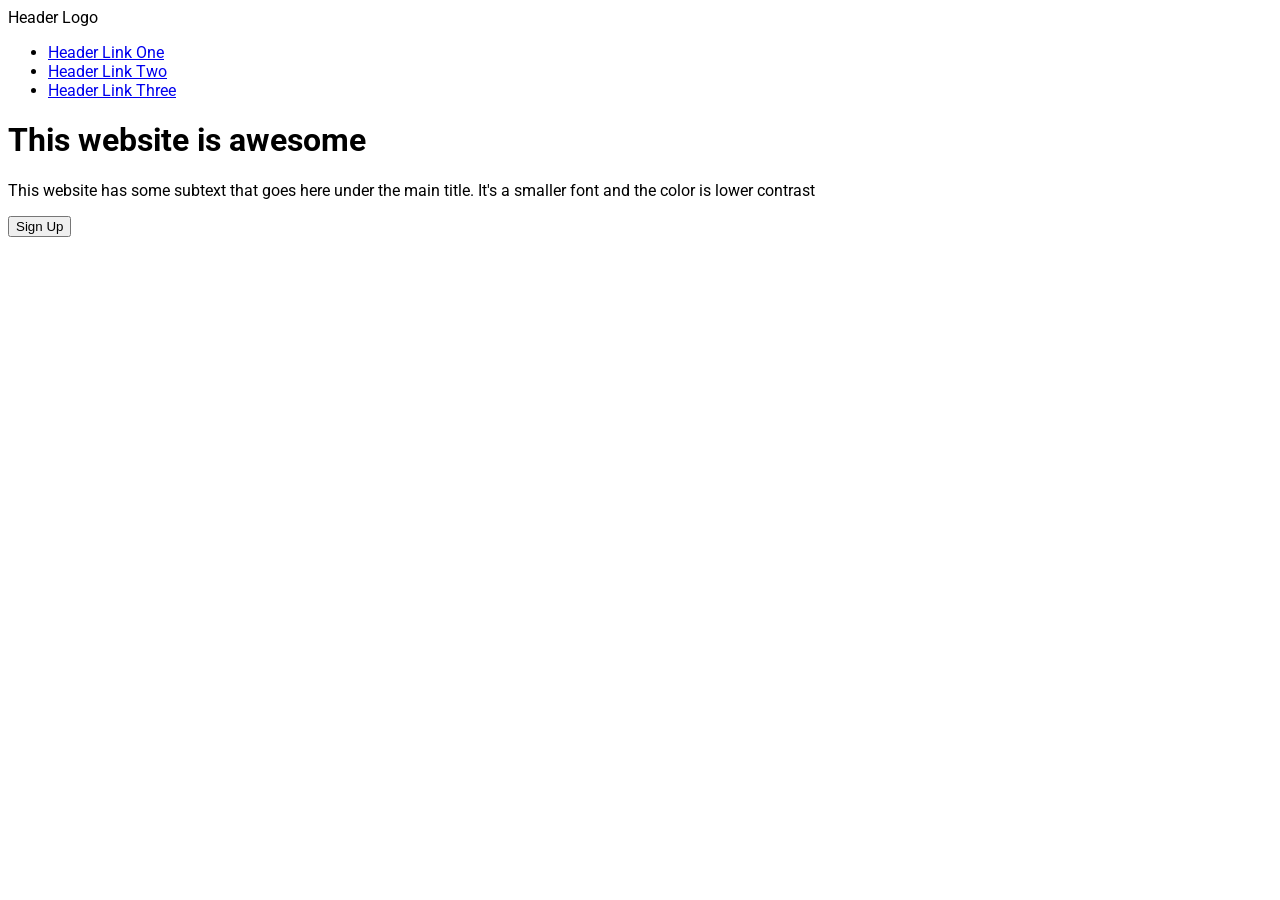
==== inex.html @ 79182ae9 "started building the skeleton of the landing page" ====
<!DOCTYPE html>
<html lang="en">
  <head>
    <meta charset="UTF-8" />
    <meta http-equiv="X-UA-Compatible" content="IE=edge" />
    <meta name="viewport" content="width=device-width, initial-scale=1.0" />
    <link rel="stylesheet" href="style.css" />
    <link rel="preconnect" href="https://fonts.googleapis.com" />
    <link rel="preconnect" href="https://fonts.gstatic.com" crossorigin />
    <link
      href="https://fonts.googleapis.com/css2?family=Roboto:ital@0;1&display=swap"
      rel="stylesheet"
    />
    <title>Landing Page</title>
  </head>
  <body>
    <div class="container">
      <div class="header">
        <div class="header-1">Header Logo</div>
        <div class="header-2">
          <ul>
            <li><a href="#" target="_blank">Header Link One</a></li>
            <li><a href="#" target="_blank">Header Link Two</a></li>
            <li><a href="#" target="_blank">Header Link Three</a></li>
          </ul>
        </div>
      </div>
      <main>
        <div class="main-1">
          <h1>This website is awesome</h1>
          <p>
            This website has some subtext that goes here under the main title.
            It's a smaller font and the color is lower contrast
          </p>
          <button>Sign Up</button>
        </div>
        <div class="main-2">
            
        </div>
      </main>
      <div class="card-container">
        <div class="card"></div>
        <div class="card"></div>
        <div class="card"></div>
        <div class="card"></div>
      </div>
      <div class="quote"></div>
      <div class="sign-up">
        <div class="form"></div>
      </div>
      <footer></footer>
    </div>
  </body>
</html>
---- style.css ----
:root {
    /*Colors specified by designer*/
    --dark-gray: #1f2937; 
    --main-text: #f9faf8; 
    --secondary-text: #e5e7eb; 
    --button-blue: #3882f6; 

    /*Font specified by designer*/
    font-family: 'Roboto', sans-serif;   
}
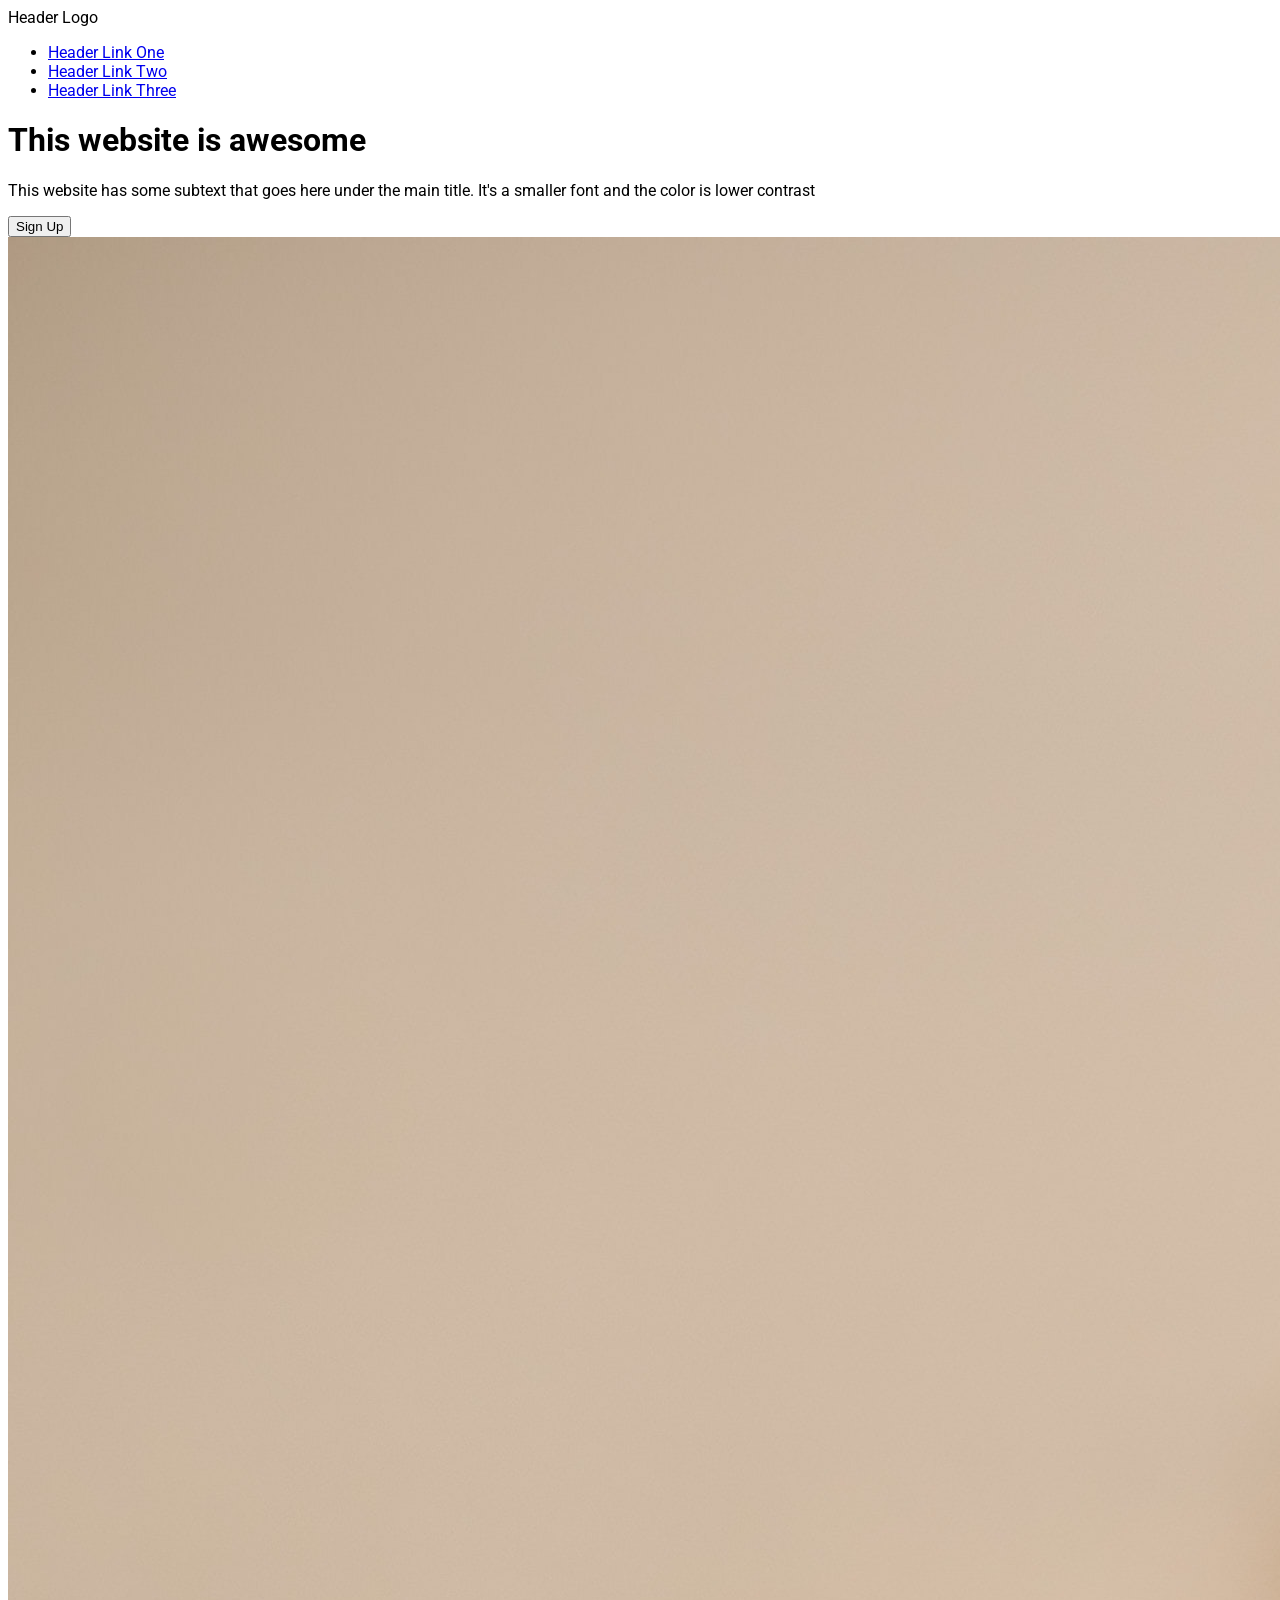
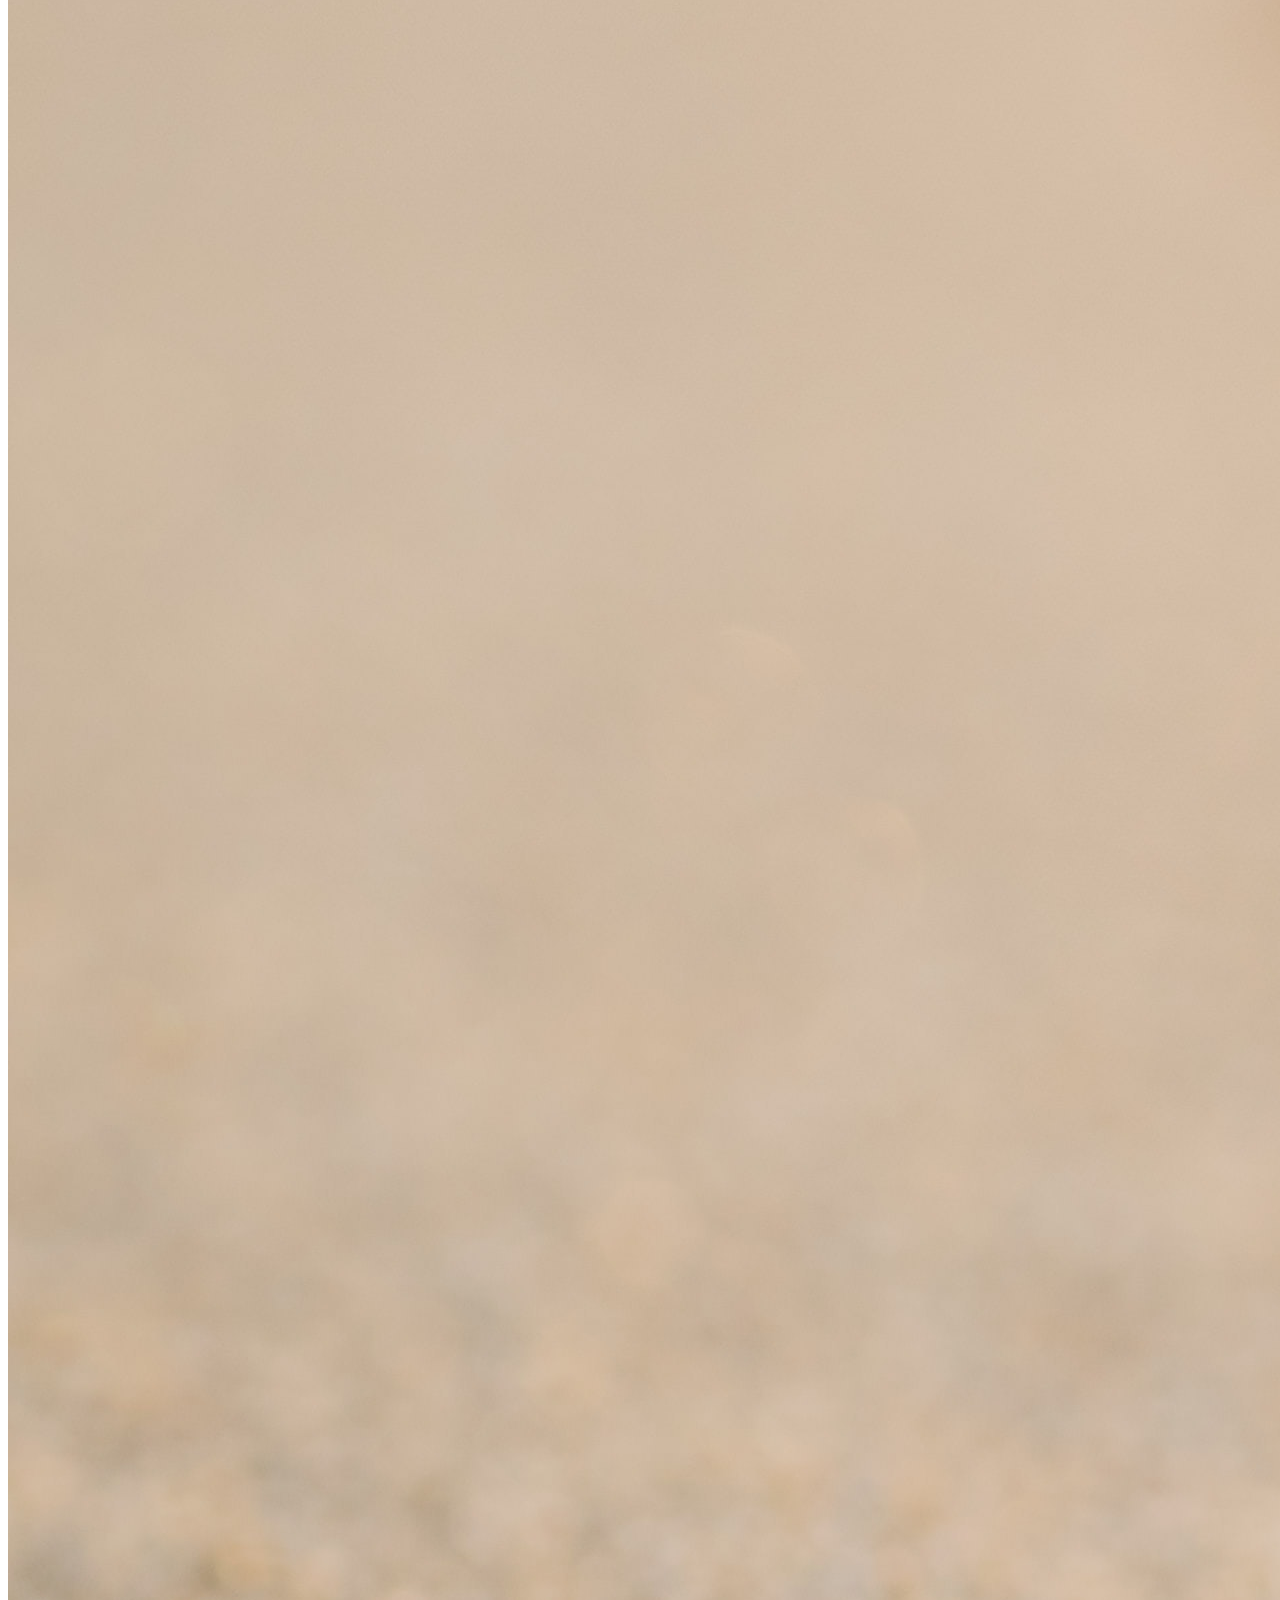
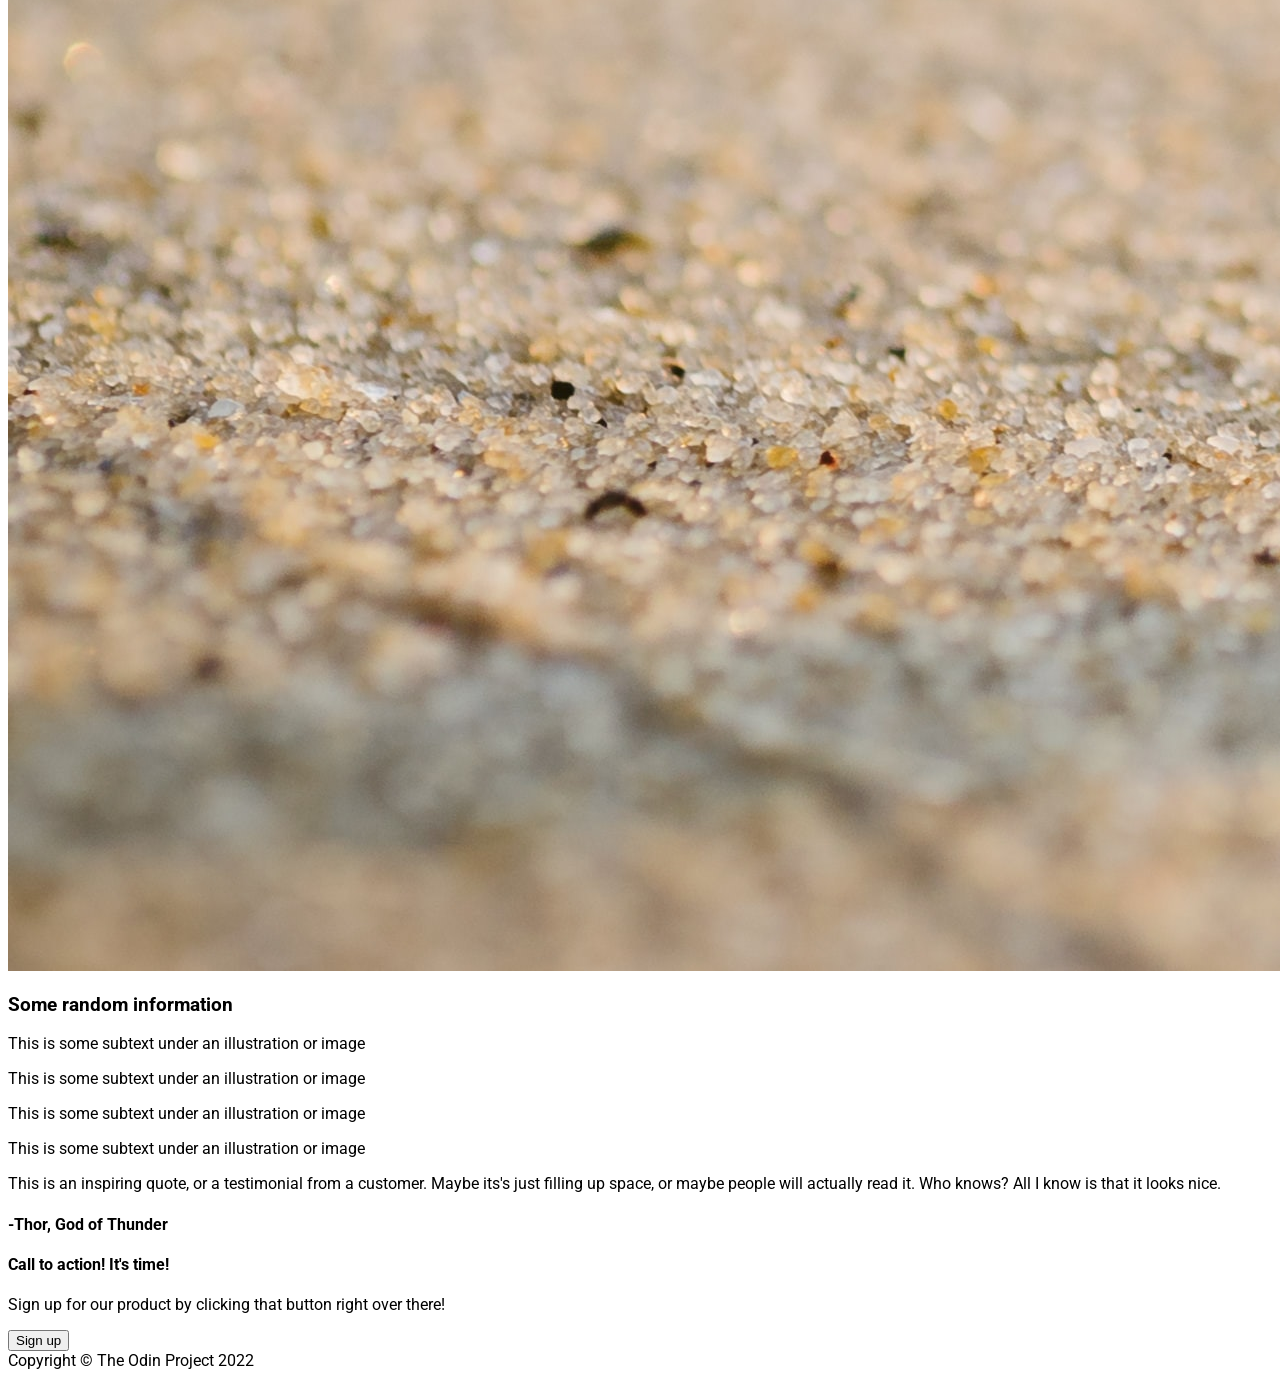
==== commit f916f4dc: "finished adding HTML" ====
--- a/inex.html
+++ b/inex.html
@@ -35,20 +35,36 @@
           <button>Sign Up</button>
         </div>
         <div class="main-2">
-            
+            <img src="./images/stormtrooper.jpg" alt="stormtrooper toy in desert">
         </div>
       </main>
       <div class="card-container">
+          <h3>Some random information</h3>
         <div class="card"></div>
         <div class="card"></div>
         <div class="card"></div>
         <div class="card"></div>
+        <div class="paragraphs">
+            <p>This is some subtext under an illustration or image</p>
+            <p>This is some subtext under an illustration or image</p>
+            <p>This is some subtext under an illustration or image</p>
+            <p>This is some subtext under an illustration or image</p>
+        </div>
       </div>
-      <div class="quote"></div>
+      <div class="quote">
+          <p class="quote-paragraph">This is an inspiring quote, or a testimonial from a customer. Maybe its's just filling up space, or maybe people will actually read it. Who knows? All I know is that it looks nice. </p>
+          <h4>-Thor, God of Thunder</h4>
+      </div>
       <div class="sign-up">
-        <div class="form"></div>
+        <div class="form">
+            <div class="form-1"> <h4 class="form-h4">Call to action! It's time!</h4>
+                <p class="form-paragraph">Sign up for our product by clicking that button right over there!</p></div>
+            <div class="form-2">
+                <button>Sign up</button>
+            </div>           
+        </div>
       </div>
-      <footer></footer>
+      <footer>Copyright &copy; The Odin Project 2022</footer>
     </div>
   </body>
 </html>
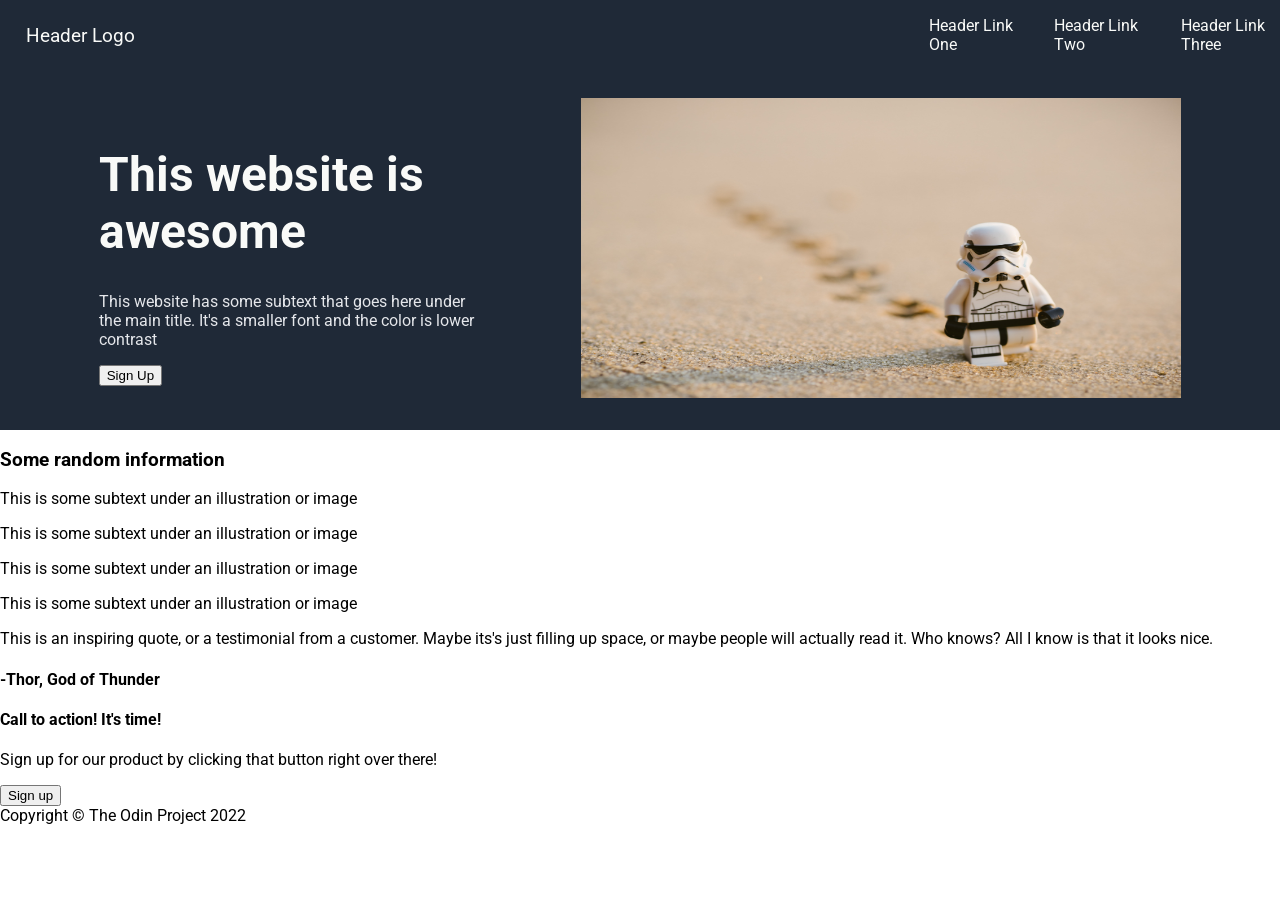
==== commit aca215c0: "began adding styling to landing page" ====
--- a/inex.html
+++ b/inex.html
@@ -28,7 +28,7 @@
       <main>
         <div class="main-1">
           <h1>This website is awesome</h1>
-          <p>
+          <p class="main-para">
             This website has some subtext that goes here under the main title.
             It's a smaller font and the color is lower contrast
           </p>
--- a/style.css
+++ b/style.css
@@ -7,4 +7,74 @@
 
     /*Font specified by designer*/
     font-family: 'Roboto', sans-serif;   
+}
+/*Some styling on the body and container to fill the screen*/
+body {
+    height: 100vh;  
+    width: 100%;  
+    padding: 0;
+    margin: 0;
+}
+
+.container {
+    height: 100vh;
+    width: 100%;
+}
+
+/*Header (nav) styling*/
+.header {
+    width: 100%;
+    display: flex;
+    justify-content: space-between;
+    align-items: center;
+    margin: 0;
+    background-color: var(--dark-gray);
+}
+.header-1 {
+    color: var(--main-text);    
+    font-size: 1.2rem;
+    margin-left: 2%;
+    width: 60%;
+}
+
+.header-2 {
+    width: 40%;
+}
+ul {
+    list-style: none;
+    display: flex;
+    gap: 10%; 
+    padding-left: 30%;   
+}
+a {
+    text-decoration: none;
+    color: var(--main-text);
+}
+
+/*Main Content styling*/
+main {
+    background-color: var(--dark-gray);
+    height: 40%;
+    display: flex;
+    justify-content: space-evenly;    
+    align-items: center;
+}
+.main-1{
+    width: 30%;
+    color: var(--main-text);
+}
+h1 {
+    font-weight: bold;
+    font-size: 3rem;
+}
+.main-para {
+    color: var(--secondary-text);
+}
+.main-2{
+
+}
+
+img {
+    width: 600px;
+    height: 300px;
 }
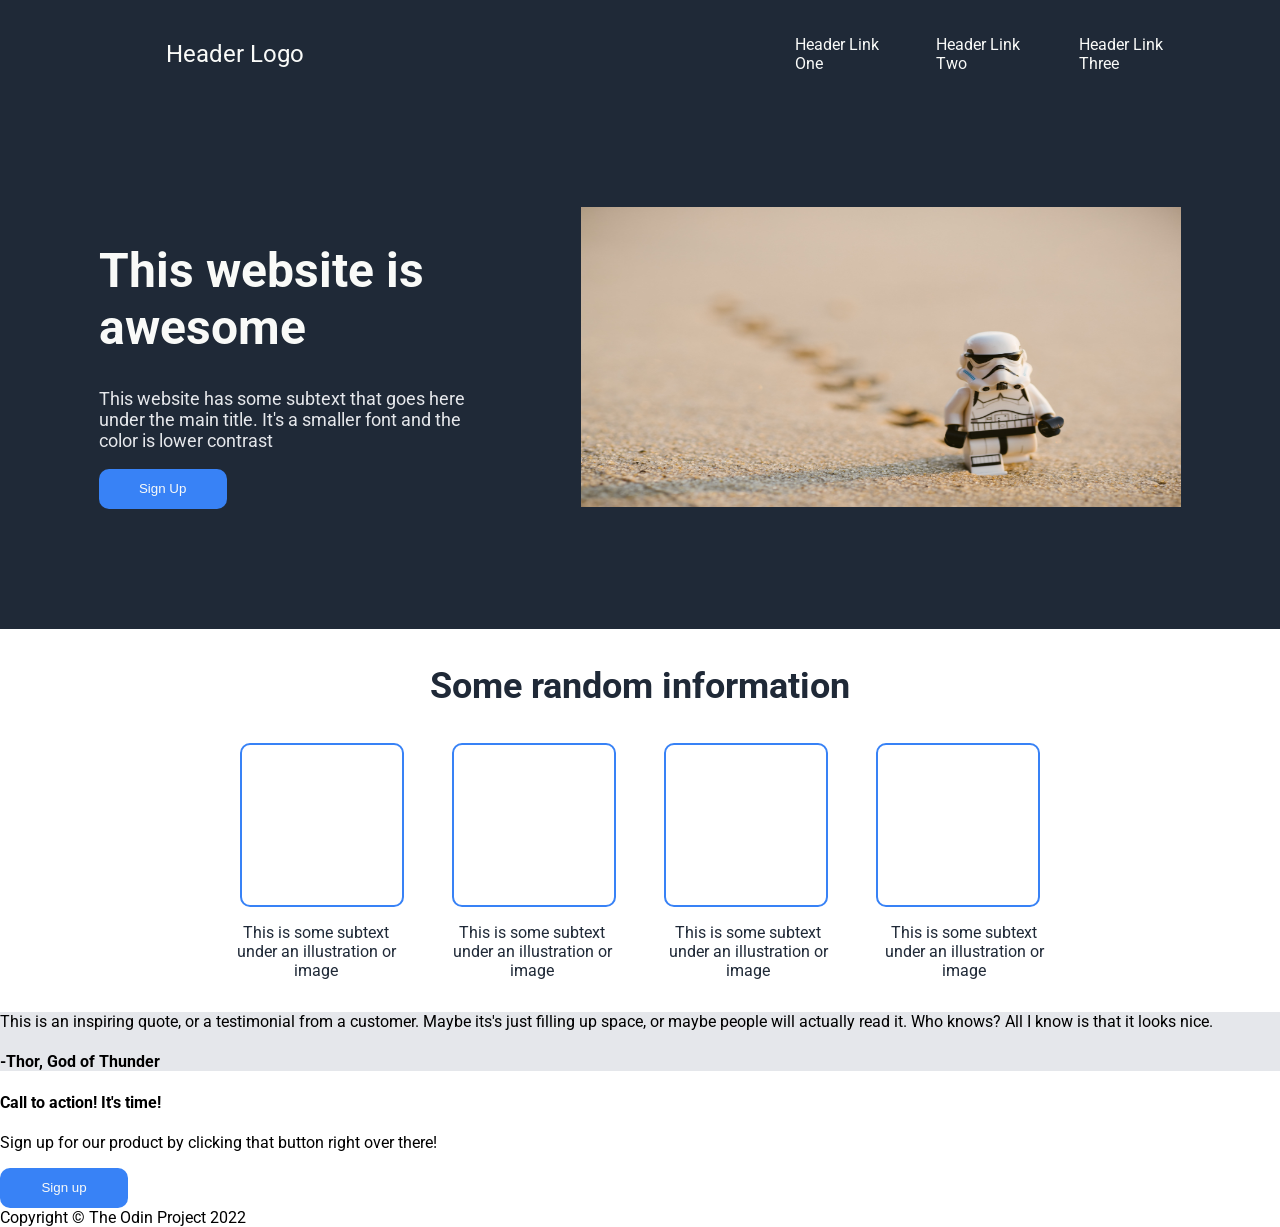
==== commit d1772895: "added styling to main and card sections" ====
--- a/inex.html
+++ b/inex.html
@@ -35,33 +35,46 @@
           <button>Sign Up</button>
         </div>
         <div class="main-2">
-            <img src="./images/stormtrooper.jpg" alt="stormtrooper toy in desert">
+          <img
+            src="./images/stormtrooper.jpg"
+            alt="stormtrooper toy in desert"
+          />
         </div>
       </main>
-      <div class="card-container">
-          <h3>Some random information</h3>
-        <div class="card"></div>
-        <div class="card"></div>
-        <div class="card"></div>
-        <div class="card"></div>
+      <div class="card-section">
+        <h3>Some random information</h3>
+        <div class="card-container">
+          <div class="card"></div>
+          <div class="card"></div>
+          <div class="card"></div>
+          <div class="card"></div>
+        </div>
         <div class="paragraphs">
-            <p>This is some subtext under an illustration or image</p>
-            <p>This is some subtext under an illustration or image</p>
-            <p>This is some subtext under an illustration or image</p>
-            <p>This is some subtext under an illustration or image</p>
+          <p>This is some subtext under an illustration or image</p>
+          <p>This is some subtext under an illustration or image</p>
+          <p>This is some subtext under an illustration or image</p>
+          <p>This is some subtext under an illustration or image</p>
         </div>
       </div>
       <div class="quote">
-          <p class="quote-paragraph">This is an inspiring quote, or a testimonial from a customer. Maybe its's just filling up space, or maybe people will actually read it. Who knows? All I know is that it looks nice. </p>
-          <h4>-Thor, God of Thunder</h4>
+        <p class="quote-paragraph">
+          This is an inspiring quote, or a testimonial from a customer. Maybe
+          its's just filling up space, or maybe people will actually read it.
+          Who knows? All I know is that it looks nice.
+        </p>
+        <h4>-Thor, God of Thunder</h4>
       </div>
       <div class="sign-up">
         <div class="form">
-            <div class="form-1"> <h4 class="form-h4">Call to action! It's time!</h4>
-                <p class="form-paragraph">Sign up for our product by clicking that button right over there!</p></div>
-            <div class="form-2">
-                <button>Sign up</button>
-            </div>           
+          <div class="form-1">
+            <h4 class="form-h4">Call to action! It's time!</h4>
+            <p class="form-paragraph">
+              Sign up for our product by clicking that button right over there!
+            </p>
+          </div>
+          <div class="form-2">
+            <button>Sign up</button>
+          </div>
         </div>
       </div>
       <footer>Copyright &copy; The Odin Project 2022</footer>
--- a/style.css
+++ b/style.css
@@ -24,27 +24,28 @@
 /*Header (nav) styling*/
 .header {
     width: 100%;
-    display: flex;
-    justify-content: space-between;
+    display: flex;    
     align-items: center;
-    margin: 0;
+    padding-top: 1.2rem;
     background-color: var(--dark-gray);
 }
 .header-1 {
     color: var(--main-text);    
-    font-size: 1.2rem;
-    margin-left: 2%;
-    width: 60%;
+    font-size: 24px;
+    margin-left: 13%;
+    width: 30%;
 }
 
 .header-2 {
-    width: 40%;
+    width: 50%;
+    display: flex;    
 }
 ul {
     list-style: none;
     display: flex;
     gap: 10%; 
-    padding-left: 30%;   
+    width: 100%;  
+    margin-left: 32%;     
 }
 a {
     text-decoration: none;
@@ -54,27 +55,88 @@
 /*Main Content styling*/
 main {
     background-color: var(--dark-gray);
-    height: 40%;
+    height: 60%;
     display: flex;
     justify-content: space-evenly;    
     align-items: center;
 }
 .main-1{
-    width: 30%;
+    width: 30%;    
     color: var(--main-text);
 }
 h1 {
-    font-weight: bold;
-    font-size: 3rem;
+    font-weight: bolder;
+    font-size: 48px;
+    width: 25rem;
 }
 .main-para {
     color: var(--secondary-text);
+    width: 24rem;
+    font-size: 18px;
 }
-.main-2{
 
+button {
+    background-color: var(--button-blue);
+    color: var(--main-text);
+    width: 8rem;
+    height: 2.5rem;
+    border-bottom-left-radius: 10px;
+    border-bottom-right-radius: 10px;
+    border-top-left-radius: 10px;
+    border-top-right-radius: 10px;
+    border: none;
+}
+button:hover {
+    cursor: pointer;
 }
 
 img {
     width: 600px;
     height: 300px;
-}+}
+
+/*Styling for random information section*/
+.card-section {
+    width: 100%;
+
+}
+.card-container {
+    display: flex;
+    justify-content: center;
+    gap: 3rem;
+    width: 100%;
+}
+
+h3 {
+    text-align: center;
+    font-size: 36px;
+    font-weight: bolder;
+    color: var(--dark-gray);
+}
+
+.card {
+    border: 2px solid var(--button-blue);
+    width: 10rem;
+    height: 10rem;
+    border-bottom-left-radius: 10px;
+    border-bottom-right-radius: 10px;
+    border-top-left-radius: 10px;
+    border-top-right-radius: 10px;
+}
+
+.paragraphs {
+    display: flex;
+    justify-content: center;
+    gap: 3.5rem;
+}
+
+.paragraphs > p {
+    width: 10rem;
+    text-align: center;
+    color: var(--dark-gray);
+}
+
+/*Styling for the quote section*/
+.quote {
+    background-color: var(--secondary-text);
+}
